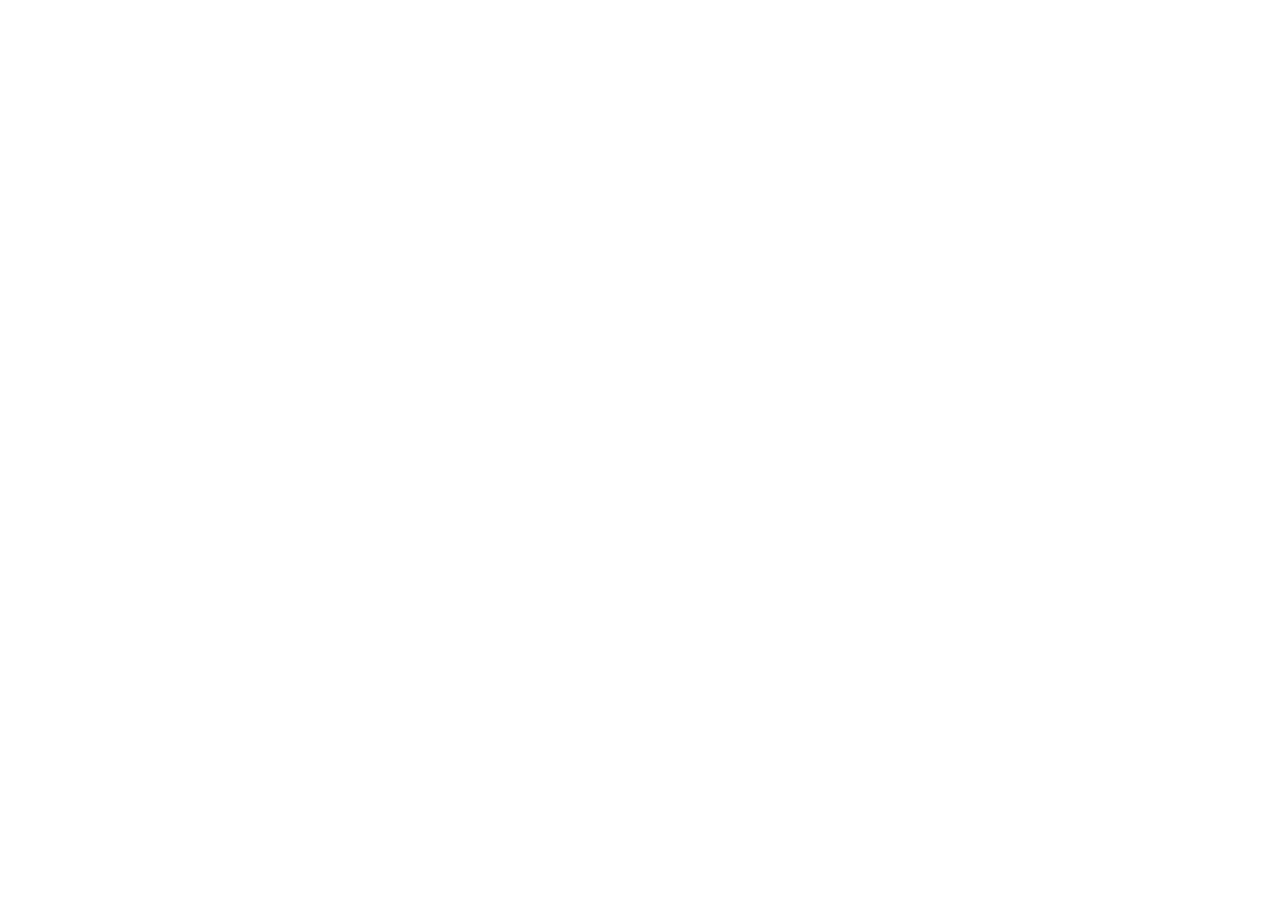
==== Grade_10/index.html @ 4029b2bd "trying to configure pages" ====
<!DOCTYPE html>
<html lang="en">
<head>
  <meta charset="UTF-8">
  <meta name="viewport" content="width=device-width, initial-scale=1.0">
  <title>Grade 10</title>
</head>
<body>
  <div id="body">
    <div id="contents">

    </div>
    <div id="sidebar">

    </div>
  </div>
</body>
</html>
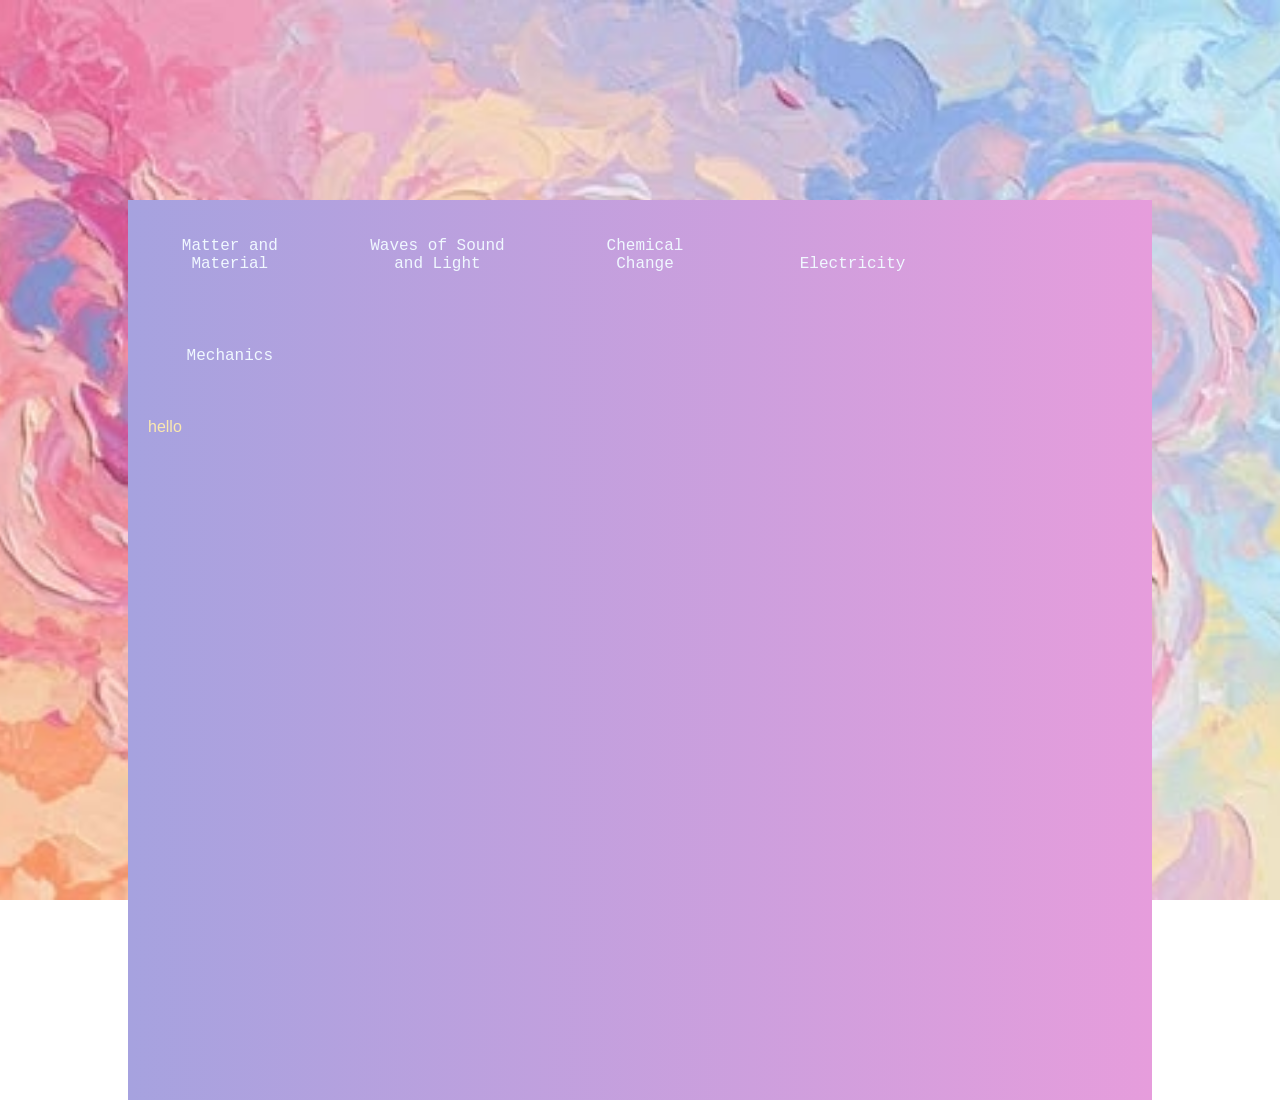
==== commit c8126c95: "Grade 10 and trying pages again I finished the base code for Grade 10, I just need to add the conten" ====
--- a/Grade_10/index.html
+++ b/Grade_10/index.html
@@ -4,15 +4,41 @@
   <meta charset="UTF-8">
   <meta name="viewport" content="width=device-width, initial-scale=1.0">
   <title>Grade 10</title>
+  <link rel="stylesheet" href="style.css">
 </head>
 <body>
   <div id="body">
-    <div id="contents">
-
+    <button onclick="Display1()">Matter and Material</button>
+    <button onclick="Display2()">Waves of Sound and Light</button>
+    <button onclick="Display3()">Chemical Change</button>
+    <button onclick="Display4()">Electricity</button>
+    <button onclick="Display5()">Mechanics</button>
+    <div id="matter">
+      <p>
+        hello
+      </p>
     </div>
-    <div id="sidebar">
-
+    <div id="waves">
+      <p>
+        hello
+      </p>
+    </div>
+    <div id="chemicals">
+      <p>
+        hello
+      </p>
+    </div>
+    <div id="mechanics">
+      <p>
+        hello
+      </p>
+    </div>
+    <div id="electricity">
+      <p>
+        hello
+      </p>
     </div>
   </div>
+  <script src="index.js"></script>
 </body>
 </html>
--- a/Grade_10/style.css
+++ b/Grade_10/style.css
@@ -0,0 +1,75 @@
+body{
+  background-image: url('background.jpg');
+  background-position: center;
+  background-repeat: no-repeat;
+  background-size: cover;
+  background-attachment: fixed;
+  margin: 0;
+}
+
+#body{
+  height: 100vh;
+  width: 80vw;
+  background-image: linear-gradient(to right, #a6a2df, #e69ddc);
+  border: none;
+  margin: 0 auto;
+  margin-top: 200px;
+}
+
+button{
+  width: 12vw;
+  padding-bottom: 12px;
+  padding-top: 12px;
+  color: aliceblue;
+  background: none;
+  border: none;
+  border-radius: 12px;
+  margin: 25px;
+  cursor: pointer;
+  font-size: medium;
+  font-family: 'Courier', monospace;
+}
+
+button:active{
+  background-color: aliceblue;
+}
+
+#matter{
+  display: block;
+  color: #fce9af;
+  font-family: 'Gill Sans', 'Gill Sans MT', Calibri, 'Trebuchet MS', sans-serif;
+  margin-left: 20px;
+  margin-right: 20px;
+}
+
+#waves{
+  display: none;
+  color: #fce9af;
+  font-family: 'Gill Sans', 'Gill Sans MT', Calibri, 'Trebuchet MS', sans-serif;
+  margin-left: 20px;
+  margin-right: 20px;
+}
+
+#chemicals{
+  display: none;
+  color: #fce9af;
+  font-family: 'Gill Sans', 'Gill Sans MT', Calibri, 'Trebuchet MS', sans-serif;
+  margin-left: 20px;
+  margin-right: 20px;
+}
+
+#mechanics{
+  display: none;
+  color: #fce9af;
+  font-family: 'Gill Sans', 'Gill Sans MT', Calibri, 'Trebuchet MS', sans-serif;
+  margin-left: 20px;
+  margin-right: 20px;
+}
+
+#electricity{
+  display: none;
+  color: #fce9af;
+  font-family: 'Gill Sans', 'Gill Sans MT', Calibri, 'Trebuchet MS', sans-serif;
+  margin-left: 20px;
+  margin-right: 20px;
+}
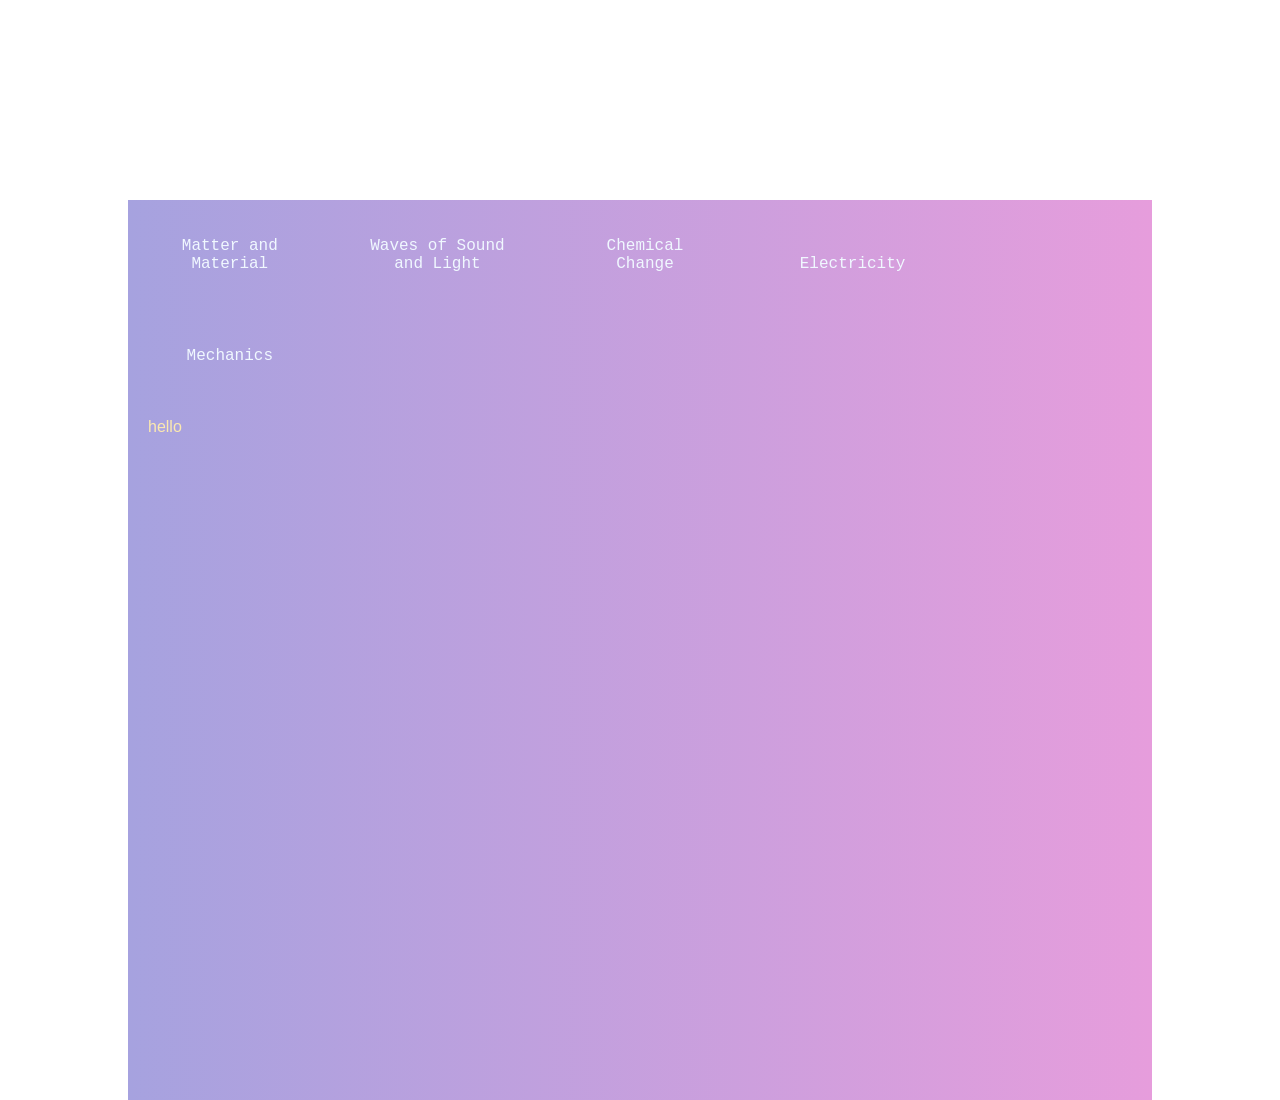
==== commit 1df0f19a: "Configuring pages" ====
--- a/Grade_10/index.html
+++ b/Grade_10/index.html
@@ -4,7 +4,7 @@
   <meta charset="UTF-8">
   <meta name="viewport" content="width=device-width, initial-scale=1.0">
   <title>Grade 10</title>
-  <link rel="stylesheet" href="style.css">
+  <link rel="stylesheet" href="g10_style.css">
 </head>
 <body>
   <div id="body">
@@ -39,6 +39,6 @@
       </p>
     </div>
   </div>
-  <script src="index.js"></script>
+  <script src="g10_index.js"></script>
 </body>
 </html>
--- a/Grade_10/g10_style.css
+++ b/Grade_10/g10_style.css
@@ -0,0 +1,75 @@
+body{
+  background-image: url('Landing.jpg');
+  background-position: center;
+  background-repeat: no-repeat;
+  background-size: cover;
+  background-attachment: fixed;
+  margin: 0;
+}
+
+#body{
+  height: 100vh;
+  width: 80vw;
+  background-image: linear-gradient(to right, #a6a2df, #e69ddc);
+  border: none;
+  margin: 0 auto;
+  margin-top: 200px;
+}
+
+button{
+  width: 12vw;
+  padding-bottom: 12px;
+  padding-top: 12px;
+  color: aliceblue;
+  background: none;
+  border: none;
+  border-radius: 12px;
+  margin: 25px;
+  cursor: pointer;
+  font-size: medium;
+  font-family: 'Courier', monospace;
+}
+
+button:active{
+  background-color: aliceblue;
+}
+
+#matter{
+  display: block;
+  color: #fce9af;
+  font-family: 'Gill Sans', 'Gill Sans MT', Calibri, 'Trebuchet MS', sans-serif;
+  margin-left: 20px;
+  margin-right: 20px;
+}
+
+#waves{
+  display: none;
+  color: #fce9af;
+  font-family: 'Gill Sans', 'Gill Sans MT', Calibri, 'Trebuchet MS', sans-serif;
+  margin-left: 20px;
+  margin-right: 20px;
+}
+
+#chemicals{
+  display: none;
+  color: #fce9af;
+  font-family: 'Gill Sans', 'Gill Sans MT', Calibri, 'Trebuchet MS', sans-serif;
+  margin-left: 20px;
+  margin-right: 20px;
+}
+
+#mechanics{
+  display: none;
+  color: #fce9af;
+  font-family: 'Gill Sans', 'Gill Sans MT', Calibri, 'Trebuchet MS', sans-serif;
+  margin-left: 20px;
+  margin-right: 20px;
+}
+
+#electricity{
+  display: none;
+  color: #fce9af;
+  font-family: 'Gill Sans', 'Gill Sans MT', Calibri, 'Trebuchet MS', sans-serif;
+  margin-left: 20px;
+  margin-right: 20px;
+}
